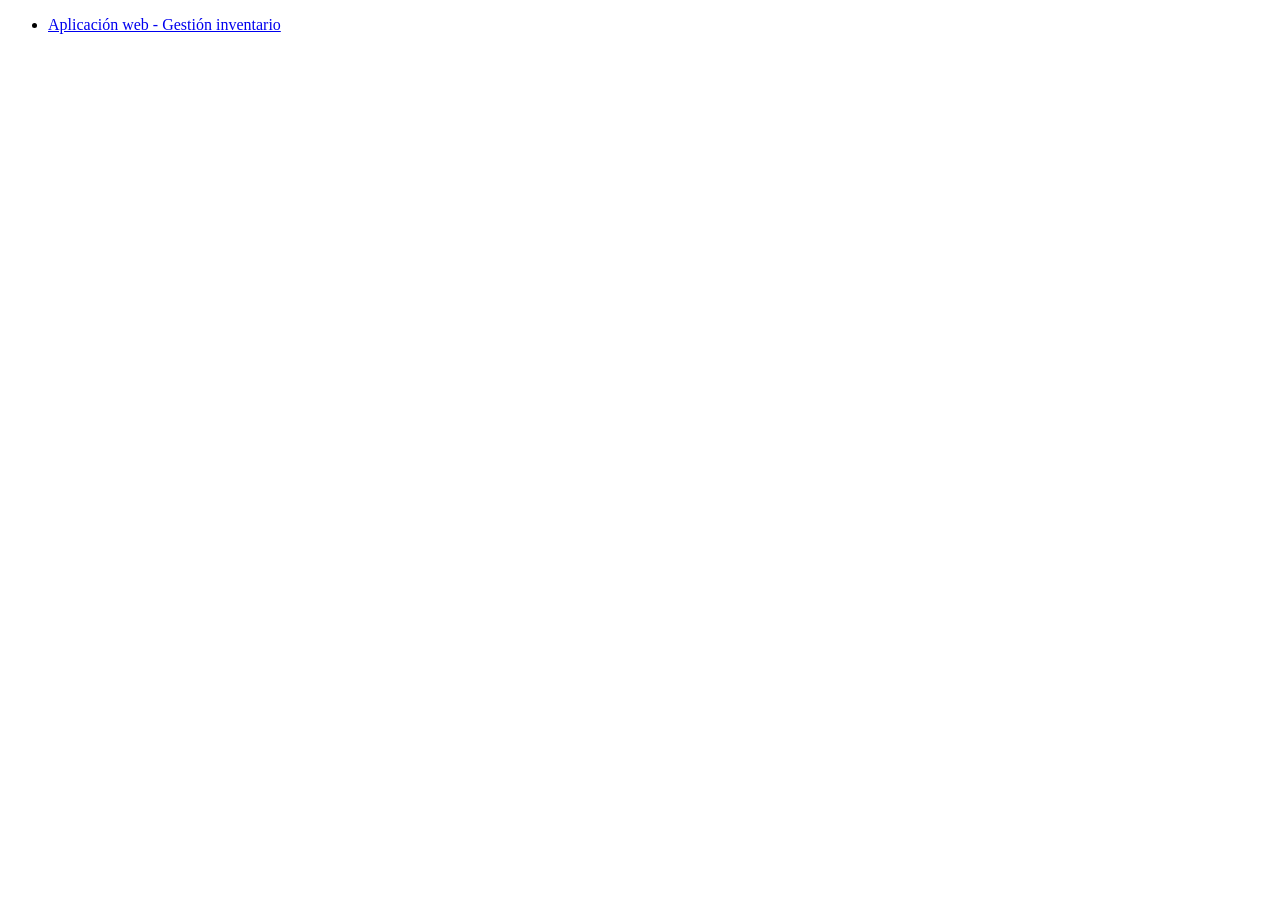
==== index.html @ 7bd719f6 "first commit" ====
<!DOCTYPE html>
<html lang="es">
<head>
    <meta charset="UTF-8">
    <meta name="viewport" content="width=device-width, initial-scale=1.0">
    <title>Portfolio</title>
</head>
<body>
    <ul>
        <li><a href="https://inventario-fuae.onrender.com/login">Aplicación web - Gestión inventario</a></li>
    </ul>
    
</body>
</html>
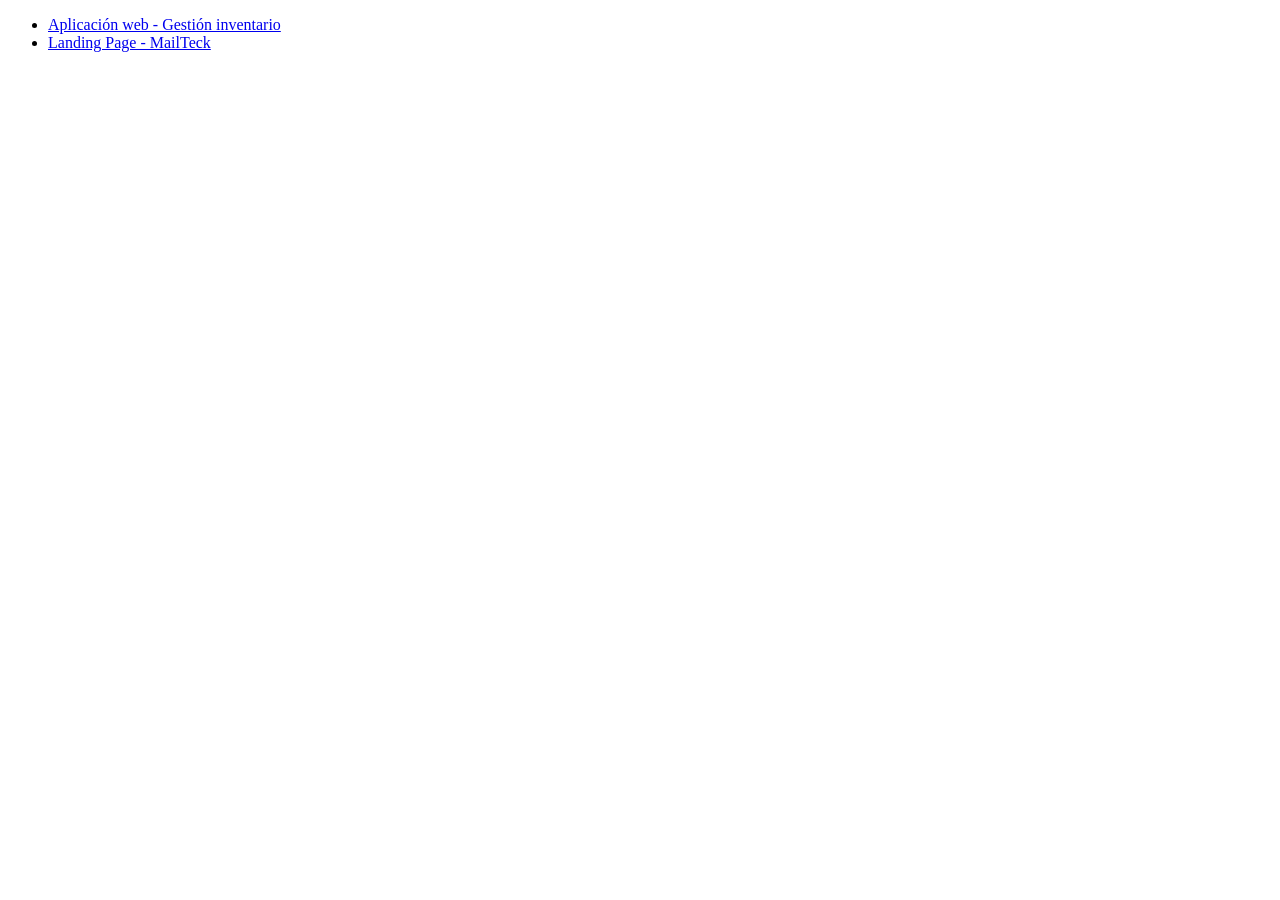
==== commit 04b20708: "Añadido" ====
--- a/index.html
+++ b/index.html
@@ -8,6 +8,7 @@
 <body>
     <ul>
         <li><a href="https://inventario-fuae.onrender.com/login">Aplicación web - Gestión inventario</a></li>
+        <li><a href="projects/MailTeck/html/index-es.html">Landing Page - MailTeck</a></li>
     </ul>
     
 </body>
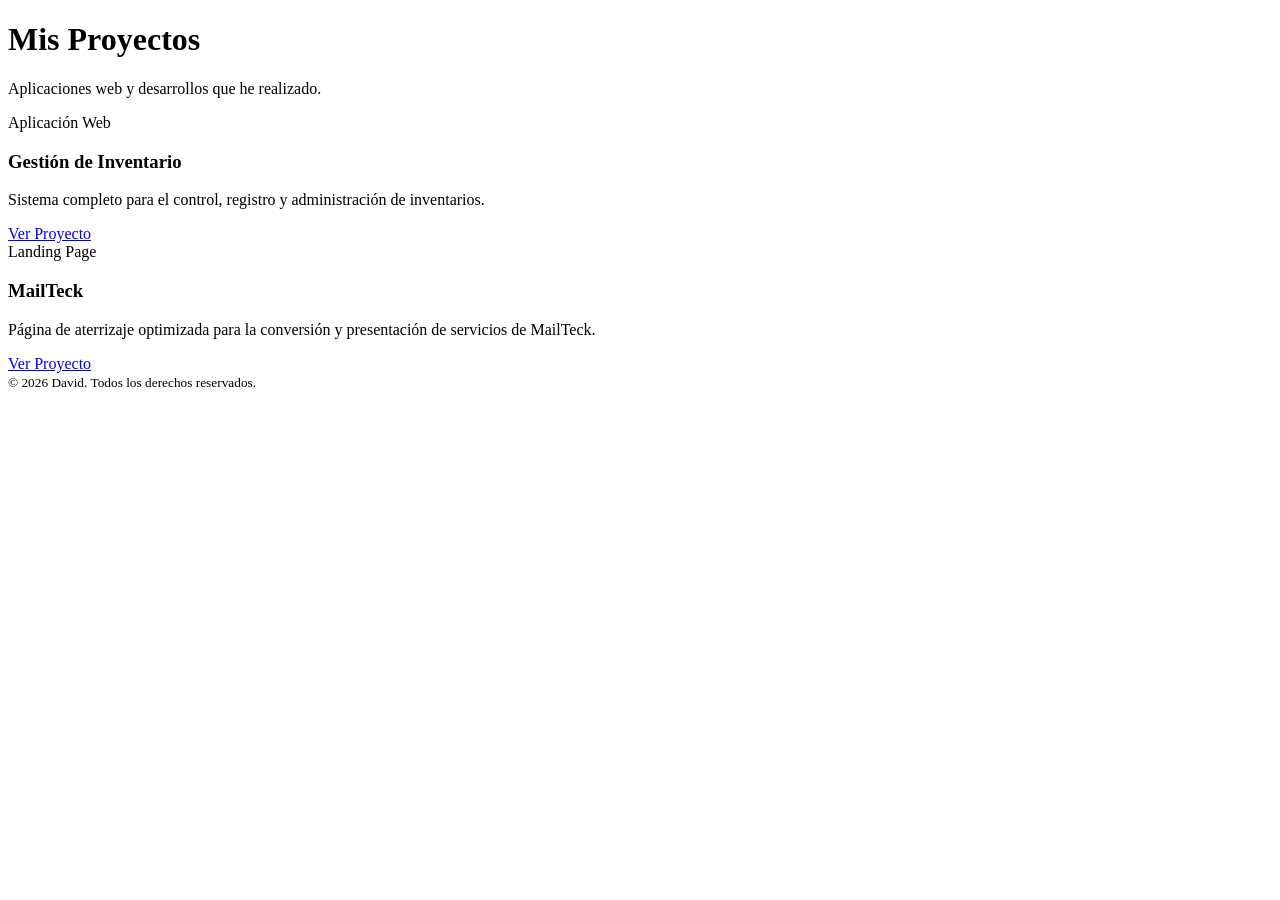
==== commit 9016573f: "Base de la pagina con bootstrap" ====
--- a/index.html
+++ b/index.html
@@ -3,13 +3,52 @@
 <head>
     <meta charset="UTF-8">
     <meta name="viewport" content="width=device-width, initial-scale=1.0">
-    <title>Portfolio</title>
+    <title>Portfolio - David</title>
+    <link rel="stylesheet" href="css/bootstrap.min.css">
 </head>
-<body>
-    <ul>
-        <li><a href="https://inventario-fuae.onrender.com/login">Aplicación web - Gestión inventario</a></li>
-        <li><a href="projects/MailTeck/html/index-es.html">Landing Page - MailTeck</a></li>
-    </ul>
-    
+<body class="bg-light d-flex flex-column min-vh-100">
+
+    <header class="bg-white py-5 border-bottom">
+        <div class="container text-center my-4">
+            <h1 class="display-4 fw-bold text-dark">Mis Proyectos</h1>
+            <p class="lead text-muted">Aplicaciones web y desarrollos que he realizado.</p>
+        </div>
+    </header>
+
+    <main class="container py-5">
+        <div class="row g-4 justify-content-center">
+            
+            <div class="col-md-6 col-lg-5">
+                <div class="card h-100 shadow-sm">
+                    <div class="card-body d-flex flex-column">
+                        <span class="badge bg-primary align-self-start mb-2">Aplicación Web</span>
+                        <h3 class="card-title h5">Gestión de Inventario</h3>
+                        <p class="card-text text-muted flex-grow-1">Sistema completo para el control, registro y administración de inventarios.</p>
+                        <a href="https://inventario-fuae.onrender.com/login" target="_blank" class="btn btn-outline-primary w-100 mt-3">Ver Proyecto</a>
+                    </div>
+                </div>
+            </div>
+
+            <div class="col-md-6 col-lg-5">
+                <div class="card h-100 shadow-sm">
+                    <div class="card-body d-flex flex-column">
+                        <span class="badge bg-success align-self-start mb-2">Landing Page</span>
+                        <h3 class="card-title h5">MailTeck</h3>
+                        <p class="card-text text-muted flex-grow-1">Página de aterrizaje optimizada para la conversión y presentación de servicios de MailTeck.</p>
+                        <a href="https://mailteck.onrender.com/" target="_blank" class="btn btn-outline-success w-100 mt-3">Ver Proyecto</a>
+                    </div>
+                </div>
+            </div>
+
+        </div>
+    </main>
+
+    <footer class="bg-dark text-white text-center py-4 mt-auto">
+        <div class="container">
+            <small>&copy; 2026 David. Todos los derechos reservados.</small>
+        </div>
+    </footer>
+
+    <script src="js/bootstrap.min.js"></script>
 </body>
 </html>
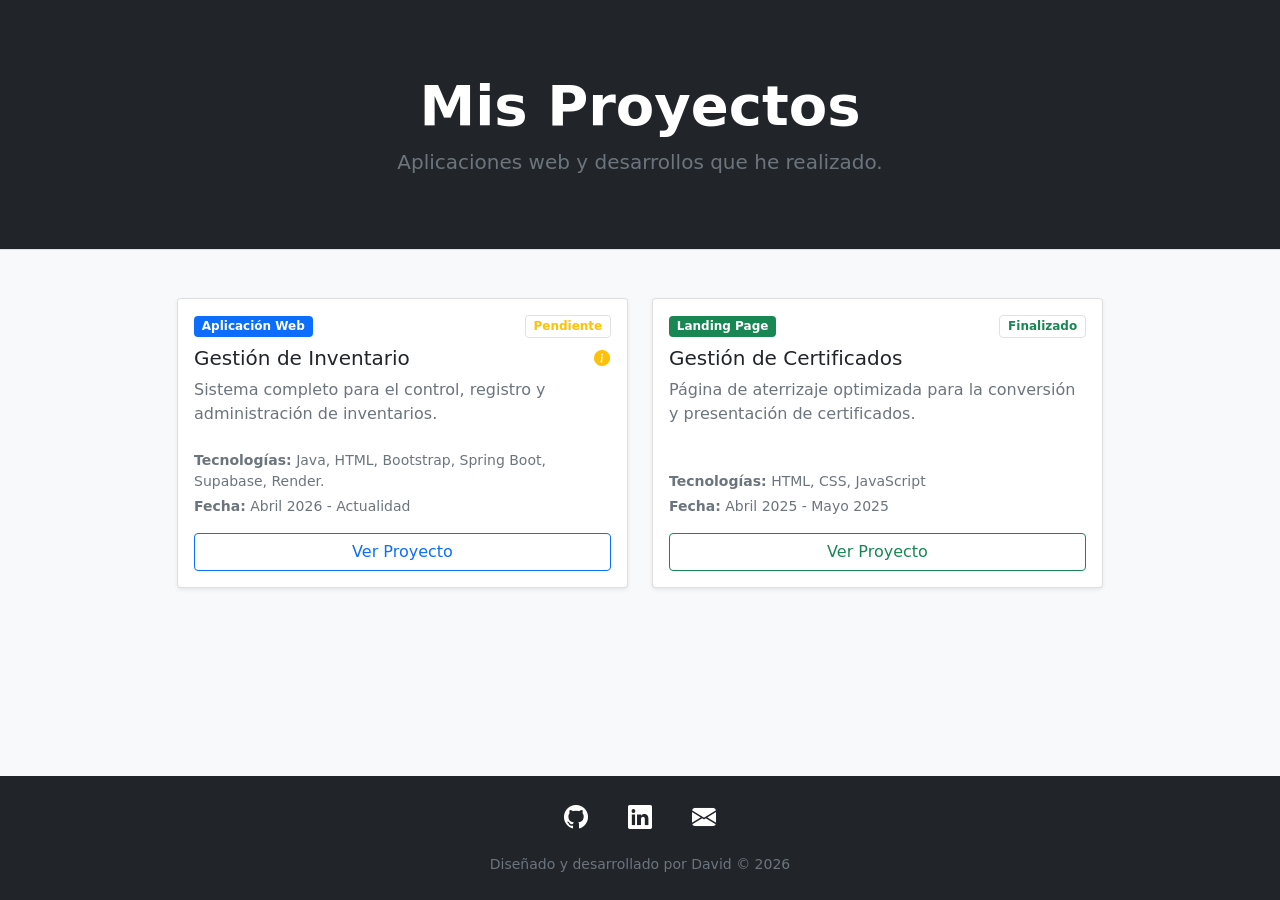
==== commit e33ea38b: "cards ajustadas, enlaces a paginas" ====
--- a/index.html
+++ b/index.html
@@ -5,26 +5,61 @@
     <meta name="viewport" content="width=device-width, initial-scale=1.0">
     <title>Portfolio - David</title>
     <link rel="stylesheet" href="css/bootstrap.min.css">
+    <link rel="stylesheet" href="https://cdn.jsdelivr.net/npm/bootstrap-icons@1.11.3/font/bootstrap-icons.min.css">
 </head>
 <body class="bg-light d-flex flex-column min-vh-100">
 
-    <header class="bg-white py-5 border-bottom">
+    <header class="bg-dark py-5 border-bottom">
         <div class="container text-center my-4">
-            <h1 class="display-4 fw-bold text-dark">Mis Proyectos</h1>
-            <p class="lead text-muted">Aplicaciones web y desarrollos que he realizado.</p>
+            <h1 class="display-4 fw-bold text-white">Mis Proyectos</h1>
+            <p class="lead text-muted text-white">Aplicaciones web y desarrollos que he realizado.</p>
         </div>
     </header>
 
-    <main class="container py-5">
+<main class="container py-5">
         <div class="row g-4 justify-content-center">
             
-            <div class="col-md-6 col-lg-5">
+<div class="col-md-6 col-lg-5">
                 <div class="card h-100 shadow-sm">
                     <div class="card-body d-flex flex-column">
-                        <span class="badge bg-primary align-self-start mb-2">Aplicación Web</span>
-                        <h3 class="card-title h5">Gestión de Inventario</h3>
+                        <div class="d-flex justify-content-between align-items-center mb-2">
+                            <span class="badge bg-primary">Aplicación Web</span>
+                            <span class="badge bg-warning-subtle text-warning border border-warning-subtle">Pendiente</span>
+                        </div>
+                        
+                        <div class="d-flex justify-content-between align-items-start">
+                            <h3 class="card-title h5">Gestión de Inventario</h3>
+                            <button class="btn btn-link p-0" type="button" data-bs-toggle="modal" data-bs-target="#modalRender">
+                                <i class="bi bi-info-circle-fill text-warning"></i>
+                            </button>
+                        </div>
+
                         <p class="card-text text-muted flex-grow-1">Sistema completo para el control, registro y administración de inventarios.</p>
+                        
+                        <div class="mt-2">
+                            <small class="text-muted d-block mb-1"><strong>Tecnologías:</strong> Java, HTML, Bootstrap, Spring Boot, Supabase, Render.</small>
+                            <small class="text-muted d-block"><strong>Fecha:</strong> Abril 2026 - Actualidad</small>
+                        </div>
+
                         <a href="https://inventario-fuae.onrender.com/login" target="_blank" class="btn btn-outline-primary w-100 mt-3">Ver Proyecto</a>
+                    </div>
+                </div>
+            </div>
+
+            <div class="modal fade" id="modalRender" tabindex="-1" aria-labelledby="modalRenderLabel" aria-hidden="true">
+                <div class="modal-dialog modal-dialog-centered">
+                    <div class="modal-content">
+                        <div class="modal-header">
+                            <h5 class="modal-title h6" id="modalRenderLabel">Nota</h5>
+                        </div>
+                        <div class="modal-body">
+                            <p class="text-muted mb-0">
+                                Al estar alojado en Render, la aplicación puede tardar un momento en iniciar la primera vez.
+                            </p>
+                        </div>
+                        <div class="modal-footer py-2">
+                            <button type="button" class="btn btn-secondary btn-sm" data-bs-dismiss="modal">Cerrar</button>
+                        </div>
                     </div>
                 </div>
             </div>
@@ -32,9 +67,18 @@
             <div class="col-md-6 col-lg-5">
                 <div class="card h-100 shadow-sm">
                     <div class="card-body d-flex flex-column">
-                        <span class="badge bg-success align-self-start mb-2">Landing Page</span>
-                        <h3 class="card-title h5">MailTeck</h3>
-                        <p class="card-text text-muted flex-grow-1">Página de aterrizaje optimizada para la conversión y presentación de servicios de MailTeck.</p>
+                        <div class="d-flex justify-content-between align-items-center mb-2">
+                            <span class="badge bg-success">Landing Page</span>
+                            <span class="badge bg-success-subtle text-success border border-success-subtle">Finalizado</span>
+                        </div>
+                        <h3 class="card-title h5">Gestión de Certificados</h3>
+                        <p class="card-text text-muted flex-grow-1">Página de aterrizaje optimizada para la conversión y presentación de certificados.</p>
+                        
+                        <div class="mt-2">
+                            <small class="text-muted d-block mb-1"><strong>Tecnologías:</strong> HTML, CSS, JavaScript</small>
+                            <small class="text-muted d-block"><strong>Fecha:</strong> Abril 2025 - Mayo 2025</small>
+                        </div>
+
                         <a href="https://mailteck.onrender.com/" target="_blank" class="btn btn-outline-success w-100 mt-3">Ver Proyecto</a>
                     </div>
                 </div>
@@ -45,7 +89,18 @@
 
     <footer class="bg-dark text-white text-center py-4 mt-auto">
         <div class="container">
-            <small>&copy; 2026 David. Todos los derechos reservados.</small>
+            <div class="mb-3">
+                <a href="https://github.com/DAPAG0" target="_blank" class="text-white mx-3 fs-4 text-decoration-none" rel="noopener noreferrer">
+                    <i class="bi bi-github"></i>
+                </a>
+                <a href="https://linkedin.com/in/parradogomezdavid" target="_blank" class="text-white mx-3 fs-4 text-decoration-none" rel="noopener noreferrer">
+                    <i class="bi bi-linkedin"></i>
+                </a>
+                <a href="mailto:parradogomezdavid@gmail.com" class="text-white mx-3 fs-4 text-decoration-none">
+                    <i class="bi bi-envelope-fill"></i>
+                </a>
+            </div>
+            <small class="text-muted">Diseñado y desarrollado por David &copy; 2026</small>
         </div>
     </footer>
 
